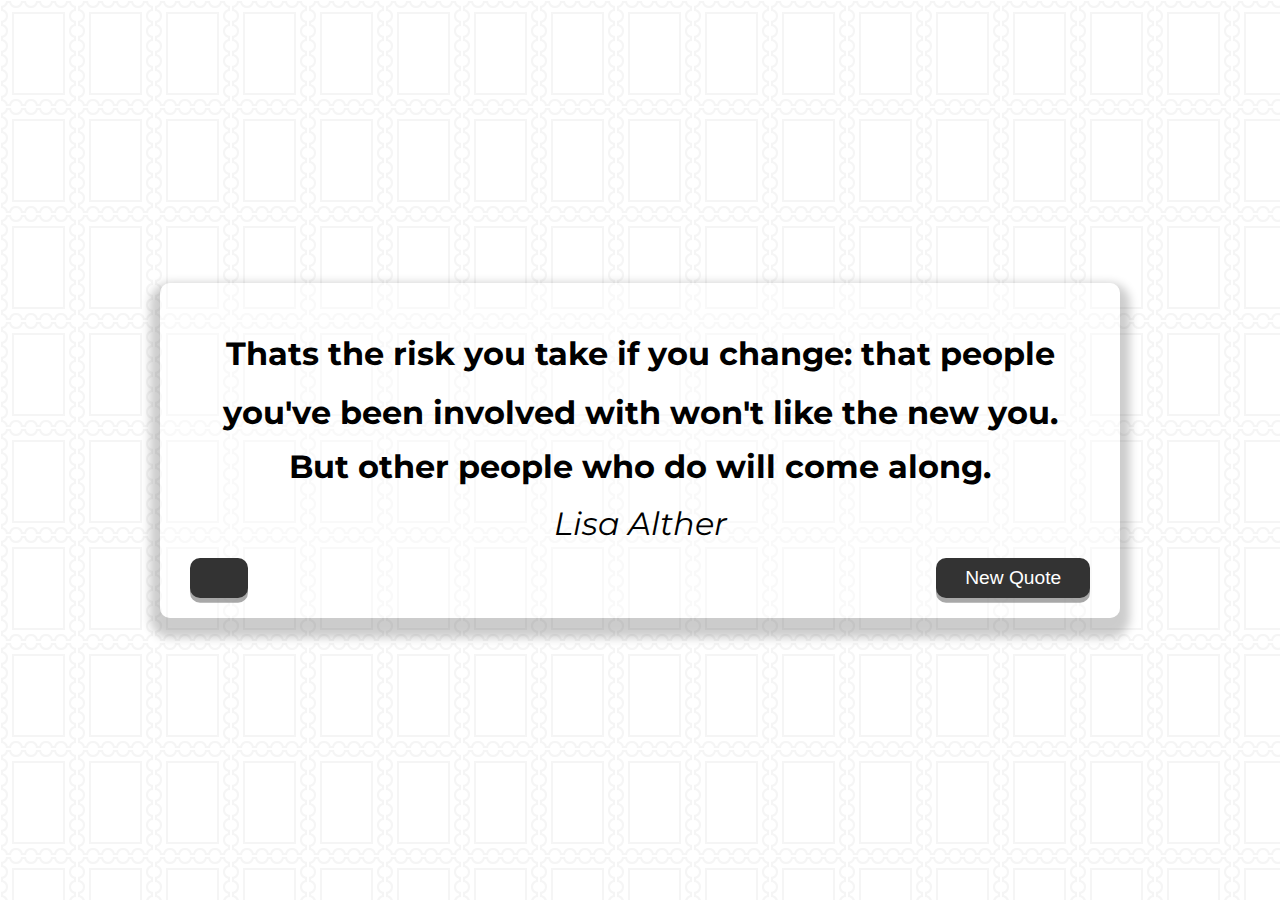
==== 01_quote-generator/index.html @ 1993e748 "Quote Generator finished,  Infinite Scroll started" ====
<!DOCTYPE html>
<html lang="en">

<head>
    <meta charset="UTF-8">
    <meta http-equiv="X-UA-Compatible" content="IE=edge">
    <meta name="viewport" content="width=device-width, initial-scale=1.0">
    <title>Quote Generator</title>
    <link rel="icon" type="image/png" href="https://www.google.com/s2/favicons?domain=jacinto.design">
    <link rel="stylesheet" href="https://cdnjs.cloudflare.com/ajax/libs/font-awesome/5.15.3/css/all.min.css"
        integrity="sha512-iBBXm8fW90+nuLcSKlbmrPcLa0OT92xO1BIsZ+ywDWZCvqsWgccV3gFoRBv0z+8dLJgyAHIhR35VZc2oM/gI1w=="
        crossorigin="anonymous" referrerpolicy="no-referrer" />
    <link rel="stylesheet" href="style.css">
</head>

<body>
    <div class="quote-container" id="quote-container">
        <!-- Quote -->
        <div class="quote-text">
            <i class="fas fa-quote-left"></i>
            <span id="quote"></span>
        </div>

        <!-- Author -->
        <div class="quote-author">
            <span id="author"></span>
        </div>

        <!-- Buttons -->
        <div class="button-container">
            <button class="twitter-button" id="twitter" title="Tweet This!">
                <i class="fab fa-twitter"></i>
            </button>
            <button id="new-quote">New Quote</button>
        </div>
    </div>
    <!-- Load Spinner -->
    <div class="load-spinner" id="load-spinner"></div>
    <!-- Script -->
    <script src="quotes.js"></script>
    <script src="script.js"></script>
</body>

</html>
---- 01_quote-generator/style.css ----
@import url('https://fonts.googleapis.com/css?family=Montserrat&display=swap');

html {
    box-sizing: border-box;
}

body {
    margin: 0;
    min-height: 100vh;
    background-color: #ffffff;
    background-image: url("data:image/svg+xml,%3Csvg xmlns='http://www.w3.org/2000/svg' width='77' height='107' viewBox='0 0 77 107'%3E%3Cg fill-rule='evenodd'%3E%3Cg id='stamp-collection' fill='%23000000' fill-opacity='0.04'%3E%3Cpath d='M46 101a5 5 0 0 1 5 5h5a5 5 0 0 1 10 0h5a5 5 0 0 1 5-5v-5a5 5 0 0 1 0-10v-5a5 5 0 0 1 0-10v-5a5 5 0 0 1 0-10v-5a5 5 0 0 1 0-10v-5a5 5 0 0 1 0-10v-5a5 5 0 0 1 0-10V6a5 5 0 0 1-5-5h-5a5 5 0 0 1-10 0h-5a5 5 0 0 1-10 0h-5a5 5 0 0 1-10 0h-5a5 5 0 0 1-10 0H6a5 5 0 0 1-5 5v5a5 5 0 0 1 0 10v5a5 5 0 0 1 0 10v5a5 5 0 0 1 0 10v5a5 5 0 0 1 0 10v5a5 5 0 0 1 0 10v5a5 5 0 0 1 0 10v5a5 5 0 0 1 5 5h5a5 5 0 0 1 10 0h5a5 5 0 0 1 10 0h5a5 5 0 0 1 5-5zm15-2a7 7 0 0 0-6.71 5h-1.58a7 7 0 0 0-13.42 0h-1.58a7 7 0 0 0-13.42 0h-1.58a7 7 0 0 0-13.42 0H7.71A7.01 7.01 0 0 0 3 99.29v-1.58a7 7 0 0 0 0-13.42v-1.58a7 7 0 0 0 0-13.42v-1.58a7 7 0 0 0 0-13.42v-1.58a7 7 0 0 0 0-13.42v-1.58a7 7 0 0 0 0-13.42v-1.58A7 7 0 0 0 3 9.29V7.71A7.02 7.02 0 0 0 7.71 3h1.58a7 7 0 0 0 13.42 0h1.58a7 7 0 0 0 13.42 0h1.58a7 7 0 0 0 13.42 0h1.58a7 7 0 0 0 13.42 0h1.58A7.02 7.02 0 0 0 74 7.71v1.58a7 7 0 0 0 0 13.42v1.58a7 7 0 0 0 0 13.42v1.58a7 7 0 0 0 0 13.42v1.58a7 7 0 0 0 0 13.42v1.58a7 7 0 0 0 0 13.42v1.58a7 7 0 0 0 0 13.42v1.58a7.01 7.01 0 0 0-4.71 4.71h-1.58A7 7 0 0 0 61 99zM12 12h53v83H12V12zm51 81H14V14h49v79z'/%3E%3C/g%3E%3C/g%3E%3C/svg%3E");
    color: black;
    font-family: Montserrat, sans-serif;
    font-weight: 700;
    text-align: center;
    display: flex;
    align-items: center;
    justify-content: center;
}

.quote-container {
    width: auto;
    max-width: 900px;
    padding: 20px 30px;
    border-radius: 10px;
    background-color: rgba(255, 255, 255, 0.4);
    box-shadow: 0 10px 10px 10px rgba(0,0,0, 0.2);
}

.quote-text {
    font-size: 2.75rem;
}

.long-quote {
    font-size: 2rem;
}

.fa-quote-left {
    font-size: 4rem;
}

.quote-author {
    margin-top: 15px;
    font-size: 2rem;
    font-weight: 400;
    font-style:italic;
}

.button-container {
    margin-top: 15px;
    display: flex;
    justify-content: space-between;
}

button {
    cursor: pointer;
    font-size: 1.2rem;
    height: 2.5rem;
    border: none;
    border-radius: 10px;
    color: #fff;
    background-color: #333;
    outline: none;
    padding: 0.5rem 1.8rem;
    box-shadow: 0 0.3rem rgba(121, 121, 121, 0.65);
}

button:hover {
    filter: brightness(120%);
}

button:active {
    transform: translate(0, 0.3rem);
    box-shadow: 0 0.1rem rgba(255, 255, 255, 0.65);
}

.twitter-button:hover {
    color: #38a1f3;
}

.fa-twitter {
    font-size: 1.5rem;
}

/* Load Spinner */
.loader {
    border: 16px solid #f3f3f3;
    border-top: 16px solid #333;
    border-radius: 50%;
    width: 120px;
    height: 120px;
    animation: spin 2s linear infinite;
}

@keyframes spin {
    0% {transform:rotate(0deg);}
    100%{transform:rotate(360deg);}
}

/* Media Query: Tablet or Smaller */
@media screen and (max-width:1000px) {
    .quote-container {
        margin: auto 10px;
    }

    .quote-text {
        font-size: 2.5rem;
    }
}
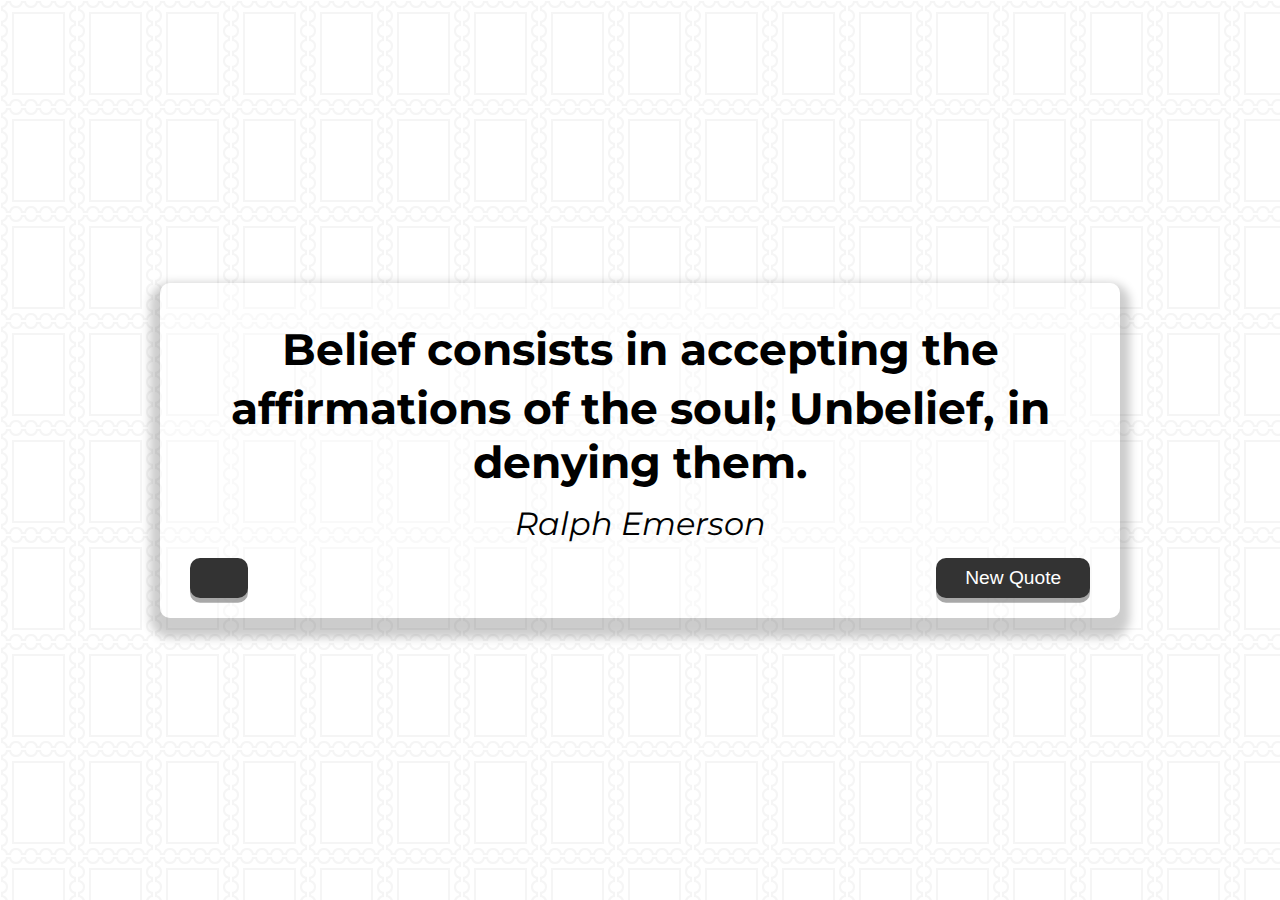
==== commit d07e0bd3: "Updated README with new project description" ====
--- a/01_quote-generator/index.html
+++ b/01_quote-generator/index.html
@@ -6,7 +6,7 @@
     <meta http-equiv="X-UA-Compatible" content="IE=edge">
     <meta name="viewport" content="width=device-width, initial-scale=1.0">
     <title>Quote Generator</title>
-    <link rel="icon" type="image/png" href="https://www.google.com/s2/favicons?domain=jacinto.design">
+    <link rel="icon" type="image/png" href="https://cdn-icons-png.flaticon.com/512/59/59149.png">
     <link rel="stylesheet" href="https://cdnjs.cloudflare.com/ajax/libs/font-awesome/5.15.3/css/all.min.css"
         integrity="sha512-iBBXm8fW90+nuLcSKlbmrPcLa0OT92xO1BIsZ+ywDWZCvqsWgccV3gFoRBv0z+8dLJgyAHIhR35VZc2oM/gI1w=="
         crossorigin="anonymous" referrerpolicy="no-referrer" />
